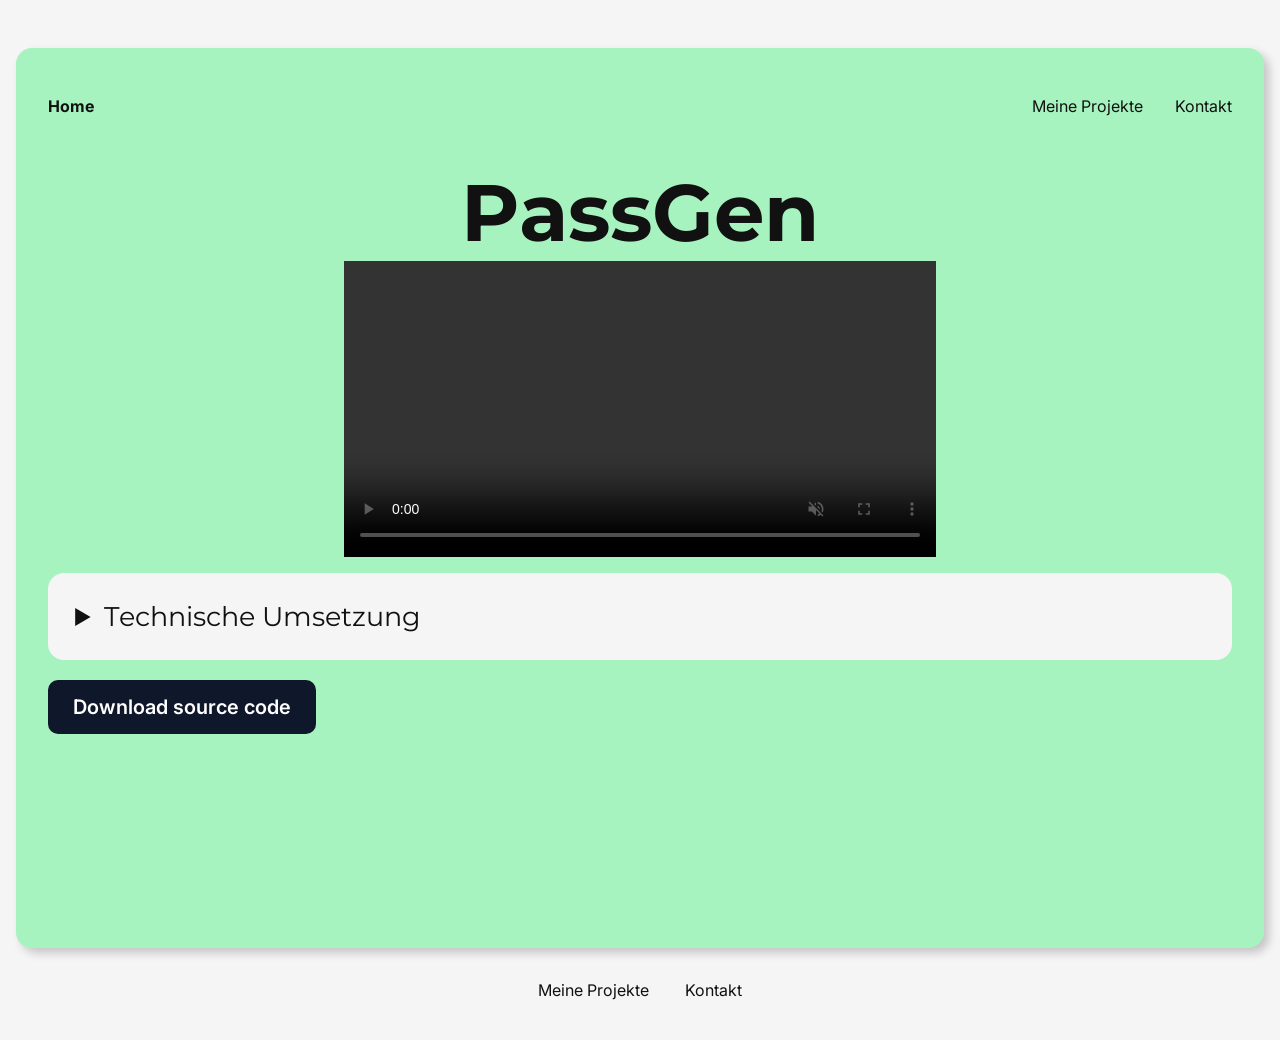
==== PassGen.html @ 2266eef3 "Add files via upload" ====
<!DOCTYPE html>
<html lang="de">
<head>
    <meta charset="UTF-8">
    <meta name="viewport" content="width=device-width, initial-scale=1.0">
    <title>Document</title>
    <link rel="stylesheet" href="style.css">
</head>
<body>
    <header>
        <nav>
            <ul>
                <li><a href="index.html">Home</a></li>
                <li><a href="index.html#my-work">Meine Projekte</a></li>
                <li><a href="mailto:jannisurb@gmail.com">Kontakt</a></li>
            </ul>
        </nav>

        <div class="project-window-container">
            <h1>PassGen</h1>

            <video id="passgenVideo" controls autoplay muted>
            <source src="videos/PassGenPreviewTest1.mp4" type="video/mp4">
            Dein Browser unterstützt das Video-Format nicht
        </div>
        <details>
            <summary>Technische Umsetzung</summary>
            <p> <strong>Sprache:</strong> <br>
                - Python <br>
                <br>
                <strong>Verwendete Module:</strong> <br>
                - TkInter <br>
                - string <br>
                - pyperclip <br>
                - random <br>
                - math <br>
                - hashlib <br>
                - AESGCM <br>
                - sqlite3 <br>
                <br>
                <strong>Demonstrierte Fähigkeiten:</strong> <br>
                - Umgang mit Datenbanken in sqlite3 <br>
                - Visualisierung mit TkInter <br>
                - Masterpasswort zum Verschlüsseln <br>
                - XOR Verschlüsselung <br>
            </p>
        </details>
        <a href="" class="cta-button">Download source code</a>
    </header>

    <footer>
        <a href="#my-work">Meine Projekte</a>
        <a href="mailto:jannisurb@gmail.com">Kontakt</a>
    </footer>
</body>
</html>
---- style.css ----
@import url('https://fonts.googleapis.com/css2?family=Inter:ital,opsz,wght@0,14..32,100..900;1,14..32,100..900&display=swap');
@import url('https://fonts.googleapis.com/css2?family=Montserrat:ital,wght@0,100..900;1,100..900&display=swap');

:root {
    --base-color: #F5F5F5;        /* cleaner white, softer than pure white */
    --text-color: #111111;        /* strong readable contrast */

    --primary-color: #0F172A;     /* main buttons, project links — highest importance */
    --secondary-color: #334155;   /* secondary buttons / supporting actions */

    --color-1: #A7F3C0;            /* tiny modern green accent */
    --color-2: #E3F9EB;            /* soft green background / hover */
    --color-3: #10B981;
    --color-4: #10b9813d;        
}

* {
    margin: 0;
    padding: 0;
    box-sizing: border-box;
    font-family: Inter, 'Segoe UI', Tahoma, Geneva, Verdana, sans-serif;
}

html {
    font-family: Inter, 'Segoe UI', Tahoma, Geneva, Verdana, sans-serif;
    color: var(--text-color)
}

body {
    padding: 1em;
    background-color: var(--base-color);
    justify-content: center;
    min-height: 100vh;
}

h1, h2, h3 {
    font-family: Montserrat, 'Segoe UI', Tahoma, Geneva, Verdana, sans-serif;
}

nav {
    margin: 1em auto 3em auto;
    width: min(1920px, 100%);
}

nav ul{
    display: flex;
    align-items: center;
    list-style-type: none;
    gap: 2em;
}

nav li:first-child {
    margin-right: auto;
    font-family: Montserrat, Inter;
    font-weight: bold;
}

nav a {
    text-decoration: none;
    color: var(--text-color);
}

nav a:hover {
    text-decoration: underline;
}

header, section {
    margin: 2em auto;
    width: min(1000em, 100%);
    background-color: var(--color-1);
    padding: min(2em, 15%);
    border-radius: 1em;
    box-shadow: 5px 5px 10px rgba(0,0,0,0.2);
}

header {
        min-height: 100vh;
}

.flex-container {
    display: flex;
    justify-content: space-around;
    align-items: flex-end;
    flex-wrap: wrap;
    gap: 5rem;
    margin: 0 auto;
}

.about-container {
    display: flex;
    justify-content: space-between;
    align-items: flex-start;
    gap: 4rem;
    position: relative;
}

.about-container h2 {
    position: relative;
    margin-left: 3em;
    font-size: 5rem;
}

.about-text {
    margin-right: 10em;
    flex: 0 1 34em;
    font-size: 1.1rem;
    line-height: 1.6;
    font-family: Inter, 'Segoe UI', Tahoma, Geneva, Verdana, sans-serif;
    opacity: 1;
}

.fadeFromLeft {
    opacity: 0;
    filter: blur(5px);
    transform: translateX(-100px);
    transition: all 1s;
}

.fadeInFromLeft {
    opacity: 1;
    filter: blur(0);
    transform: translateX(0);
}


.fadeFromRight {
    opacity: 0;
    filter: blur(5px);
    transform: translateX(100px);
    transition: all 1s;
}

.fadeInFromRight {
    opacity: 1;
    filter: blur(0);
    transform: translateX(0);
}

.fadeFromBottom {
    opacity: 0;
    filter: blur(5px);
    transform: translateY(100px);
    transition: all 1s;
}

.fadeInFromBottom {
    opacity: 1;
    filter: blur(0);
    transform: translateY(0);
}

.fadeFromBottom:nth-child(2) {
    transition-delay: 200ms;
}
.fadeFromBottom:nth-child(3) {
    transition-delay: 400ms;
}

.about-container::before {
    content: "";
    position: absolute;
    left: 35%; /* adjust this depending on layout */
    top: 0;
    width: 3px;
    height: 100%;
    background-color: var(--color-3);
}

.about-container h2::before {
    content: "01";
    position: absolute;
    left: -200px;        /* weiter rausziehen */
    top: 50%;           /* vertikal zentrieren */
    transform: translateY(-50%);
    font-size: 10rem;
    font-weight: 800;
    color: var(--color-4);
    opacity: 1;
    z-index: -1;
}

.mywork-container h2 {
    font-size: 5rem; /* Groß wie gewünscht */
    flex: 1;
    text-align: center;
}

.projects-gridcontainer {
    margin-top: 10em;
    display: grid;
    grid-template-columns: repeat(auto-fit, minmax(250px, 1fr));
    gap: 2rem;

    justify-items: center; /* 🔥 Fix for centering columns */
}

.projects-gridcontainer a {
    text-decoration: none;
}

.projects-gridcontainer a:hover {
    text-decoration: underline;
}

.name {
    font-size: 4rem;
    margin-top: .5em;
}

.whatIDo {
    margin-top: 0;
    font-size: 4rem;
    align-items: left;
    margin-bottom: 20px;
}

.flex-container img {
    max-width: 100%;
    border-radius: 1em;
    object-fit: contain;
    vertical-align: middle;
    object-position: center 15%;
    box-shadow: 5px 5px 10px rgba(0,0,0,.5);
    right: 5%;
    bottom: 0;
    width: 420px;
    aspect-ratio: 1 / 1;
    border-radius: 50%;
    background: var(--color-2);
    overflow: hidden;
}

.text-container {
    flex: 0 1 80em;
    margin: 0 auto;
}

h1 {
    font-size: 1rem;
    margin-top: 25%;
}

.cta-button {
    display: inline-block;
    text-decoration: none;
    color: white;
    background-color: var(--primary-color);
    padding: .75em 1.25em;
    border-radius: .5em;
    font-weight: 600;
    font-size: 1.25rem;
    margin-top: 1em;
}

.cta-button:hover {
    text-decoration: underline;
    cursor: pointer;
}

section {
    margin-top: 0;
    padding: 3em min(2em, 15%);
    background-color: var(--color-2);
}

h2 {
    font-size: 3rem;
    margin-bottom: 25px;
}

.skills-container {
    display: flex;
    justify-content: space-between;
    align-items: flex-start;
    gap: 4rem;
    flex-wrap: wrap;
    position: relative;
}

.skills-container h2 {
    font-size: 4rem; /* Groß wie gewünscht */
    flex: 1;
    text-align: right;
    margin-top: 1.5em;
    margin-right: 4em;
}

.skills-bar {
    flex: 2;
    font-size: 1.1rem;
    line-height: 1.6;
}

.skills-container::before {
    content: "";
    position: absolute;
    right: 40%; /* adjust this depending on layout */
    top: 0;
    width: 3px;
    height: 100%;
    background-color: var(--color-3);
}

.skills-container h2::before {
    content: "02";
    position: absolute;
    right: -240px;
    font-size: 10rem;
    font-weight: 800;
    color: var(--color-4);
    opacity: 1;
}

.skills-bar .bar {
    margin: 5rem 0;
    width: 100%;
}

.skills-bar .bar:first-child {
    margin-top: 0px;
}

.skills-bar .bar .info {
    margin-bottom: 5px;
}

.skills-bar .bar .info span {
    font-size: 1.2rem;
    font-weight: 500;
}

.progress-line {
    height: 12px;
    width: 100%;
    background: var(--color-4);
    border-radius: 10px;
    transform: scaleX(0);
    transform-origin: left;
    transition: transform 1s cubic-bezier(1,0,0.5,1);
    box-shadow: 0px 1px 1px rgba(0,0,0,0.05),
                0px 1px rgba(255,255,255,0.8);
}
 
.progress-line.show {
    transform: scaleX(1);
}

@media(prefers-reduced-motion) {
    .progress-line.show {
    transform: none;
    }   
}

.progress-line span {
    height: 100%;
    width: 80%;
    background: var(--color-3);
    position: absolute;
    border-radius: 10px;
    transform: scaleX(1);
    animation: animate 1s  1s cubic-bezier(1,0,0.5,1) forwards;
    transform-origin: left;
}

.progress-line.csharp span {
    width: 100%;
    background-color: blue;
}

.progress-line.python span {
    width: 30%;
    background-color: purple;
}

.progress-line.html span {
    width: 57%;
    background-color: yellow;
}

.bar .progress-line span::before {
    position: absolute;
    content: "";
    height: 0;
    width: 0;
    border: 7px solid transparent;
    border-bottom-width: 0;
    border-right-width: 0;
    border-top-color: #000;
    right: 0;
    top: -10px;
}

.bar .progress-line span::after {
    position: absolute;
    right: 0;
    top: -35px;
    color: white;
    background: #000;
    padding: 1px 8px;
    border-radius: 3px;
}

.progress-line.csharp span::after {
    content: "3,5 Jahre";
}

.progress-line.python span::after {
    content: "1/2 Jahre";
}

.progress-line.html span::after {
    content: "2 Jahre";
}

h3 {
    font-size: 2rem;
    margin-bottom: 25px;
}

.grid-container {
    margin-top: 3em;
    margin-bottom: 3em;
    width: 100%;
}

video {
    width: 100%;
    height: auto;
    display: block;
}

.grid-container video:hover {
    scale: 1.02;
}

details {
    margin-top: 1em;
    background-color: var(--base-color);
    border-radius: 1em;
}

details summary {
    padding: 1em;
    font-size: 1.7rem;
    font-family: Montserrat, Inter, 'Segoe UI', Tahoma, Geneva, Verdana, sans-serif;
}

details p {
    padding: 0 2em 2em 2em;
}

.reveal a {
    margin-top: 2em;
}

footer {
    padding-bottom: 1.5em;
    text-align: center;
}

footer a {
    margin: 0 1em;
    text-decoration: none;
    color: var(--text-color);
}

footer a:hover {
    text-decoration: underline;
}

/*PassGen page*/
.project-window-container h1 {
    font-size: 5rem;
    margin-top: 0;
    text-align: center;
}

.project-window-container video{
    width: 50%;
    height: 50%;
    margin: auto;
}

.project-window-container img{
    margin: auto;
    display: block;
}

@media(max-width: 988px) {
    header {
        text-align: center;
    }

    header .text-container {
        padding-top: 0;
    }

    header img {
        margin-bottom: 0;
    }
}

@media(max-width: 640px) {
    nav li {
        display: none;

    }
    nav li:first-child,
    nav li:last-child {
            display: block;
    }

    header {
        margin-top: 0;
    }

    .cta-button {
        margin-top: .5em;
        width: 100%;
    }

    h2 {
        font-size: 1rem;
    }

    .name {
    font-size: 3rem;
    margin-top: .5em;
    }

    .whatIDo {
    margin-top: 0;
    font-size: 3rem;
    align-items: left;
    }
}
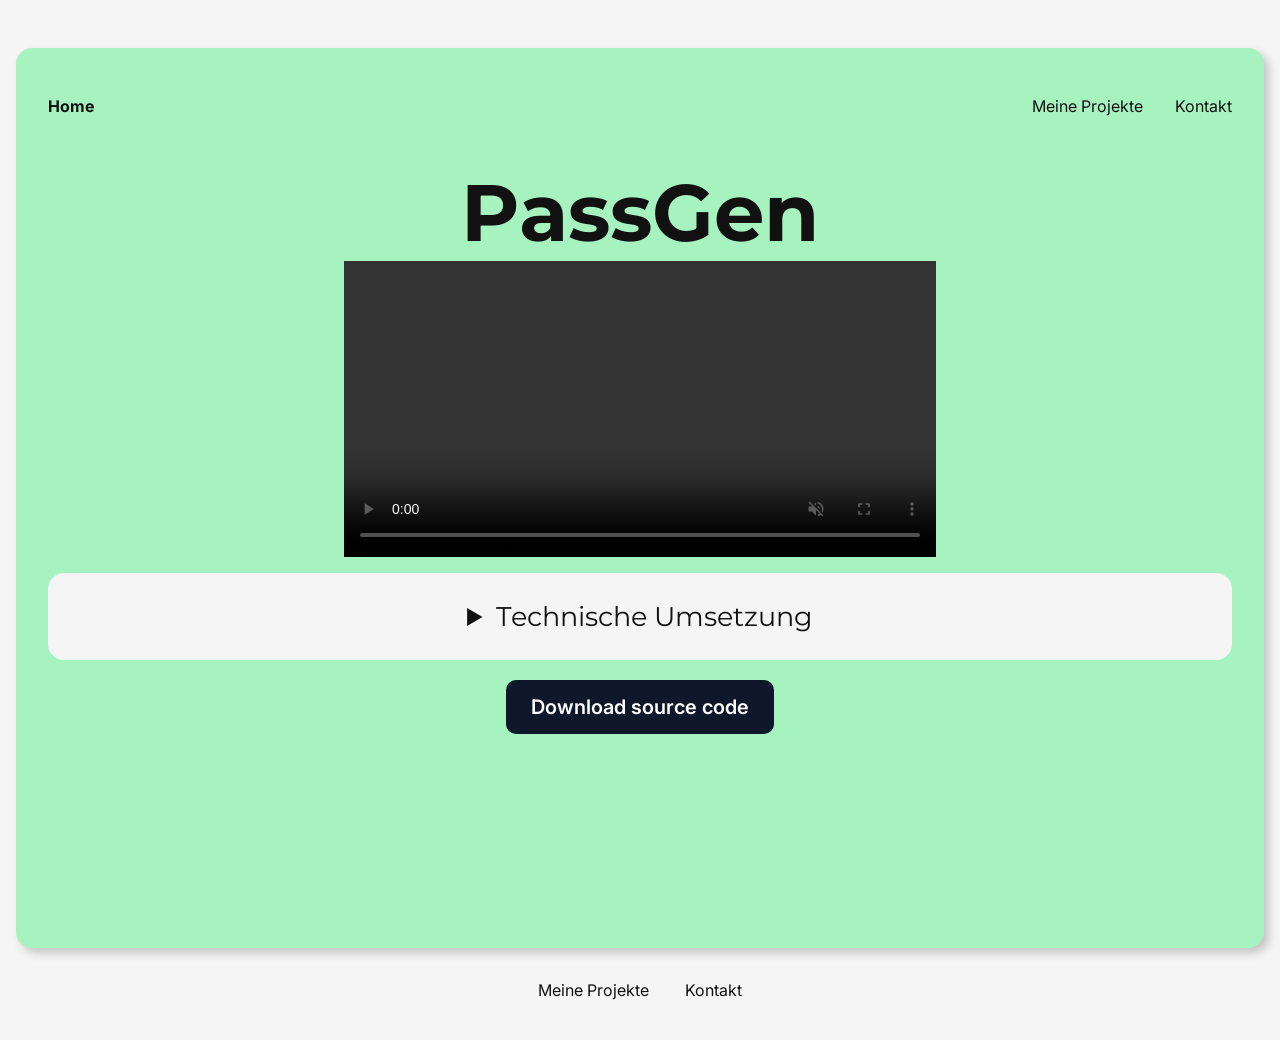
==== commit c30a305b: "Update PassGen.html" ====
--- a/PassGen.html
+++ b/PassGen.html
@@ -43,9 +43,10 @@
                 - Visualisierung mit TkInter <br>
                 - Masterpasswort zum Verschlüsseln <br>
                 - XOR Verschlüsselung <br>
+                <strong>Das Projekt ist aktuell noch ein Prototyp und wird kontinuierlich weiterentwickelt.</strong>
             </p>
         </details>
-        <a href="" class="cta-button">Download source code</a>
+        <a href="https://github.com/jannisurb-jpg/passgen/tree/main" class="cta-button">Download source code</a>
     </header>
 
     <footer>
@@ -53,4 +54,4 @@
         <a href="mailto:jannisurb@gmail.com">Kontakt</a>
     </footer>
 </body>
-</html>+</html>
--- a/style.css
+++ b/style.css
@@ -2,14 +2,14 @@
 @import url('https://fonts.googleapis.com/css2?family=Montserrat:ital,wght@0,100..900;1,100..900&display=swap');
 
 :root {
-    --base-color: #F5F5F5;        /* cleaner white, softer than pure white */
-    --text-color: #111111;        /* strong readable contrast */
-
-    --primary-color: #0F172A;     /* main buttons, project links — highest importance */
-    --secondary-color: #334155;   /* secondary buttons / supporting actions */
-
-    --color-1: #A7F3C0;            /* tiny modern green accent */
-    --color-2: #E3F9EB;            /* soft green background / hover */
+    --base-color: #F5F5F5;    
+    --text-color: #111111;    
+
+    --primary-color: #0F172A;  
+    --secondary-color: #334155; 
+
+    --color-1: #A7F3C0;          
+    --color-2: #E3F9EB;        
     --color-3: #10B981;
     --color-4: #10b9813d;        
 }
@@ -159,7 +159,7 @@
 .about-container::before {
     content: "";
     position: absolute;
-    left: 35%; /* adjust this depending on layout */
+    left: 35%; 
     top: 0;
     width: 3px;
     height: 100%;
@@ -180,7 +180,7 @@
 }
 
 .mywork-container h2 {
-    font-size: 5rem; /* Groß wie gewünscht */
+    font-size: 5rem;
     flex: 1;
     text-align: center;
 }
@@ -191,7 +191,7 @@
     grid-template-columns: repeat(auto-fit, minmax(250px, 1fr));
     gap: 2rem;
 
-    justify-items: center; /* 🔥 Fix for centering columns */
+    justify-items: center; 
 }
 
 .projects-gridcontainer a {
@@ -278,7 +278,7 @@
 }
 
 .skills-container h2 {
-    font-size: 4rem; /* Groß wie gewünscht */
+    font-size: 4rem;
     flex: 1;
     text-align: right;
     margin-top: 1.5em;
@@ -294,7 +294,7 @@
 .skills-container::before {
     content: "";
     position: absolute;
-    right: 40%; /* adjust this depending on layout */
+    right: 40%; 
     top: 0;
     width: 3px;
     height: 100%;
@@ -368,12 +368,16 @@
 }
 
 .progress-line.python span {
-    width: 30%;
+    width: 25%;
     background-color: purple;
 }
 
+.bar .progress-line span::after {
+    white-space: nowrap;
+}
+
 .progress-line.html span {
-    width: 57%;
+    width: 50%;
     background-color: yellow;
 }
 
@@ -401,7 +405,7 @@
 }
 
 .progress-line.csharp span::after {
-    content: "3,5 Jahre";
+    content: "2 Jahre";
 }
 
 .progress-line.python span::after {
@@ -409,7 +413,7 @@
 }
 
 .progress-line.html span::after {
-    content: "2 Jahre";
+    content: "1 Jahr";
 }
 
 h3 {
@@ -486,7 +490,7 @@
     display: block;
 }
 
-@media(max-width: 988px) {
+@media(max-width: 1875px) {
     header {
         text-align: center;
     }
@@ -500,7 +504,83 @@
     }
 }
 
-@media(max-width: 640px) {
+@media(max-width: 1755px) { 
+    .skills-container::before {
+    content: "";
+    position: absolute;
+    right: 40%;
+    top: 0;
+    width: 3px;
+    height: 0%;
+    background-color: var(--color-2);
+    }
+
+    .about-container::before {
+    content: "";
+    position: absolute;
+    right: 40%;
+    top: 0;
+    width: 3px;
+    height: 0%;
+    background-color: var(--color-2);
+    }
+}
+
+@media(max-width:1363px) {
+    .about-container {
+        flex-direction: column;
+        align-items: center;
+    }
+
+    .about-container h2 {
+        margin-left: 0;
+    }
+    .about-container p {
+        text-align: center;
+        margin-right: 0;
+    }
+
+    .about-text {
+        margin-right: 0;
+        text-align: center;
+        flex: none;
+        max-width: 80%;          
+    }
+
+    .about-container::before {
+        display: none;
+    }
+
+    .skills-container {
+        display: flex;
+        flex-direction: column-reverse;
+                align-items: center;
+    }
+
+    .skills-container h2 {
+        margin-left: 0;
+    }
+
+    .skills-container::before {
+        display: none;
+    }
+
+    .skills-bar {
+        width: 70%;
+    }
+
+    .skills-container h2::before {
+    content: "02";
+    position: absolute;
+    right: -240px;
+    font-size: 10rem;
+    font-weight: 800;
+    color: var(--color-4);
+    opacity: 1;
+}
+}
+
+@media(max-width: 690px) {
     nav li {
         display: none;
 
@@ -533,4 +613,36 @@
     font-size: 3rem;
     align-items: left;
     }
-}+
+    .skills-container {
+        flex-direction: column;
+        align-items: flex-start;
+    }
+
+    .skills-container h2 {
+        text-align: center;
+        width: 100%;
+        font-size: 3rem;
+    }
+
+    .skills-bar {
+        width: 100%;
+    }
+
+    .skills-container h2::before {
+        display: block; 
+        position: absolute;
+        left: 50%;
+        transform: translateX(-50%);
+        top: -80px;     
+        font-size: 6rem;
+    }
+
+    .bar .progress-line.python span::after {
+        top: -60px;
+    }
+
+    .mywork-container h2 {
+        font-size: 3rem;
+    }
+}
